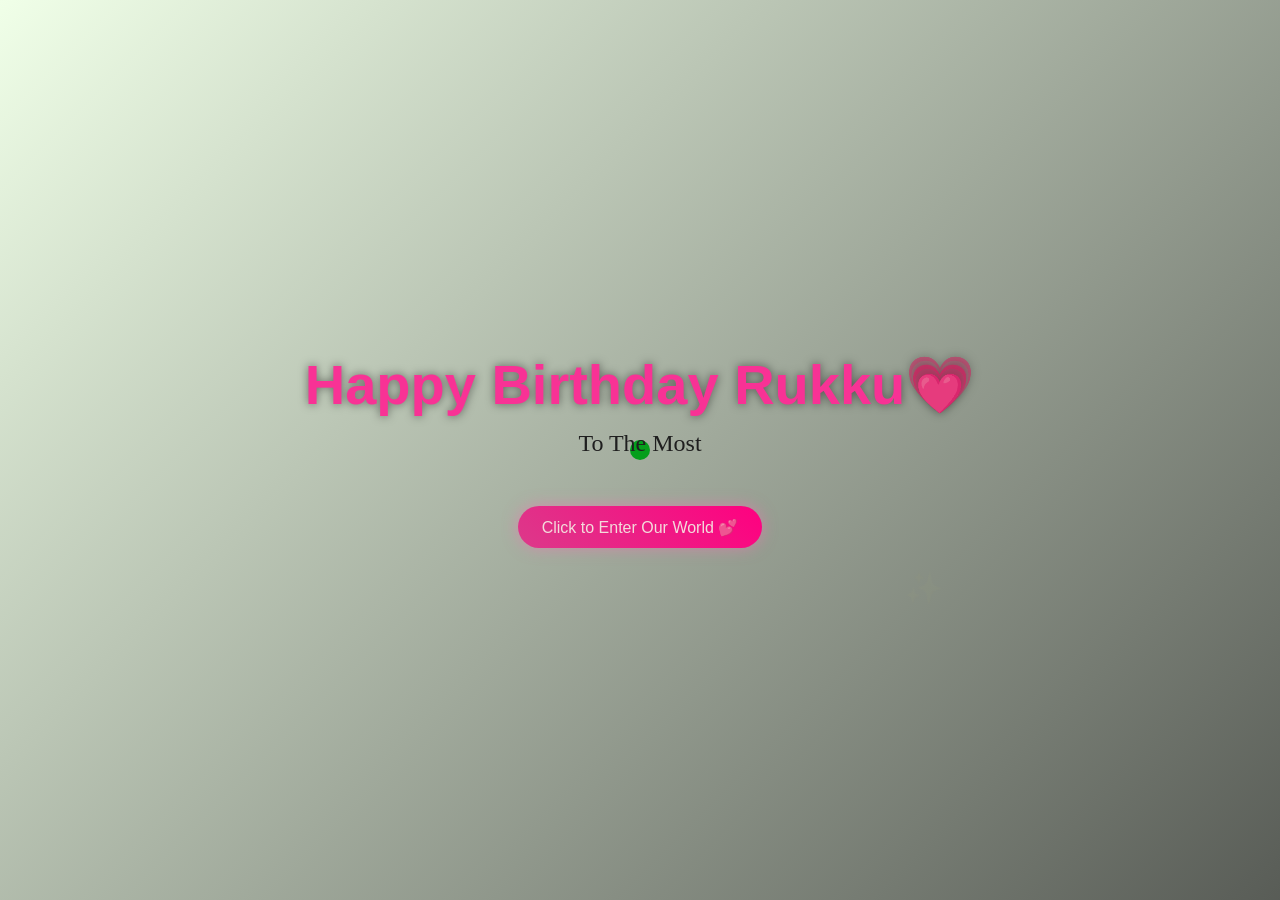
==== Index.html @ 1b24c456 "Add files via upload" ====
<!DOCTYPE html>
<html lang="en">
<head>
    <meta charset="UTF-8">
    <meta name="viewport" content="width=device-width, initial-scale=1.0">
    <title>Happy Birthday</title>
    <link rel="icon" type="image/png" href="favicon.png">
    <script src="https://cdnjs.cloudflare.com/ajax/libs/gsap/3.12.2/gsap.min.js"></script>
    <link rel="stylesheet" href="style.css">
    

</head>
<body>
    <body>

<audio id="bgmusic" loop >
  <source src="music.mp3" type="audio/mp3">
</audio>
    <div class="cursor"></div>
    <div class="container">
        <h1>Happy Birthday Rukku💗</h1>
        <div class="greeting"></div>
        <button class="cta-button">Click to Enter Our World 💕</button>
    </div>
<script>
window.onload = function () {
  document.getElementById("bgmusic").play();
}
</script>

</body>
    <script src="script.js">

    </script>
</body>
</html>
---- style.css ----
* {
    margin: 0;
    padding: 0;
    box-sizing: border-box;
    cursor: none;
}

body {
    min-height: 100vh;
    display: flex;
    flex-direction: column;
    align-items: center;
    justify-content: center;
    background: linear-gradient(-45deg, #fa46be, #aa0794, #262626, #f0ffe8);
    background-size: 400% 400%;
    animation: gradientBG 15s ease infinite;
    font-family: 'Arial Rounded MT Bold', Arial, sans-serif;
    overflow: hidden;
    position: relative;
}

.cursor {
    width: 20px;
    height: 20px;
    background: rgb(169, 15, 131);
    border-radius: 50%;
    position: fixed;
    pointer-events: none;
    mix-blend-mode: difference;
    transition: transform 0.2s;
}

.container {
    text-align: center;
    z-index: 1;
}

h1 {
    font-size: 3.5rem;
    font-style: 'Bubblegum Sans', cursive;
    color: #f83295;
    text-shadow: 0 0 10px rgba(8, 8, 8, 0.5);
    margin-bottom: 2rem;
    opacity: 0;
}

.greeting {
    font-family: cursive;
    font-size: 1.5rem;
    color: #1f1f1f;
    margin-bottom: 3rem;
    min-height: 2em;
}

.cta-button {
    padding: 0.7rem 1.5rem;
    font-size: 1rem;
    background: linear-gradient(45deg, #dc398a, #ff0080);
    border: none;
    border-radius: 50px;
    color: rgb(243, 219, 219);
    cursor: pointer;
    box-shadow: 0 0 15px rgba(255, 105, 180, 0.5);
    transition: transform 0.3s, box-shadow 0.3s;
    opacity: 0;
}

.cta-button:hover {
    transform: scale(1.1);
    box-shadow: 0 0 25px rgba(255, 105, 180, 0.7);
}

.floating {
    position: absolute;
    pointer-events: none;
    opacity: 0;
}

@keyframes gradientBG {
    0% { background-position: 0% 50%; }
    50% { background-position: 100% 50%; }
    100% { background-position: 0% 50%; }
}

@media (max-width: 768px) {
    h1 { font-size: 2rem; }
    .greeting { font-size: 1.2rem; }
    .cta-button { font-size: 1rem; }
}
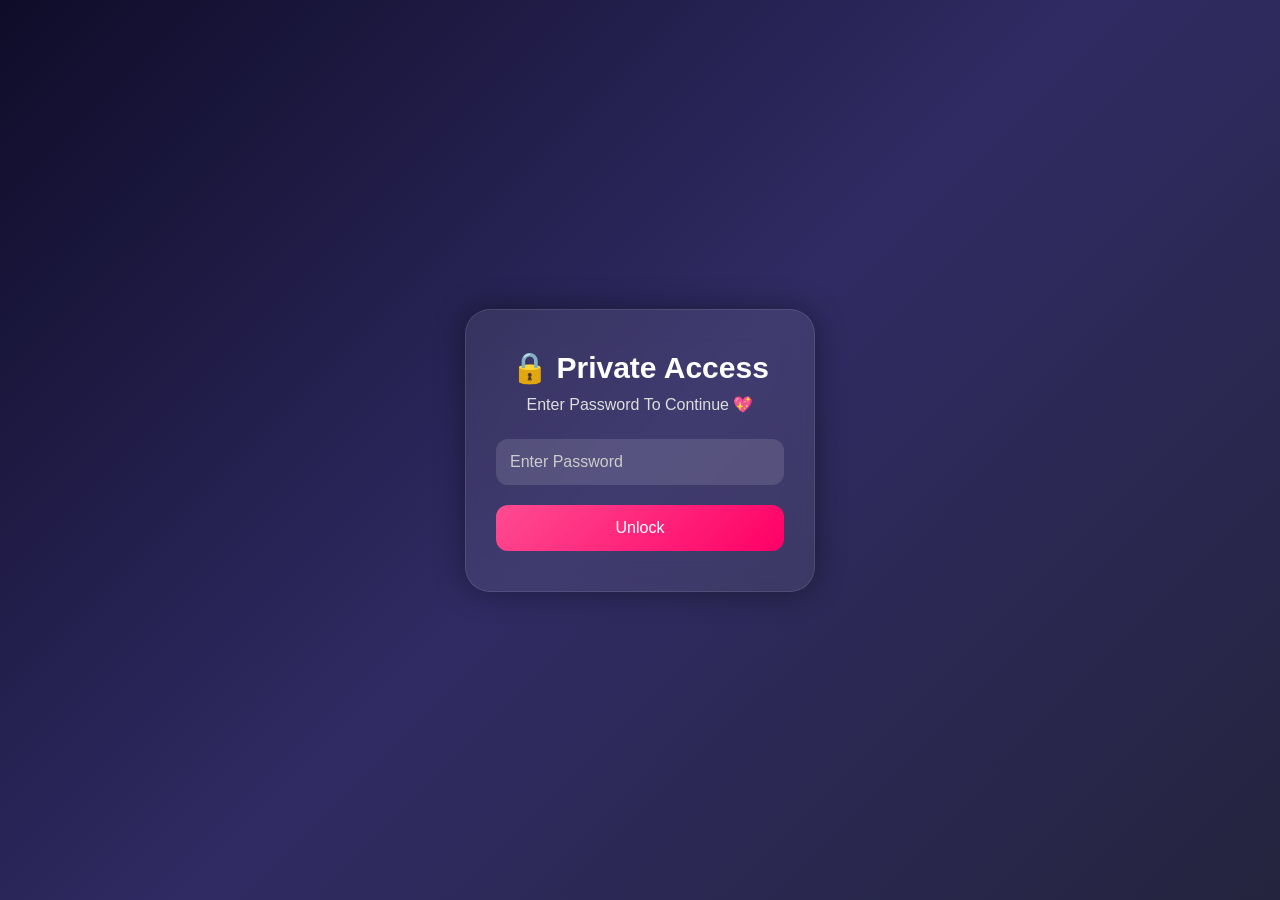
==== commit fe45c1b3: "Update Index.html" ====
--- a/Index.html
+++ b/Index.html
@@ -1,36 +1,183 @@
-<!DOCTYPE html>
-<html lang="en">
-<head>
-    <meta charset="UTF-8">
-    <meta name="viewport" content="width=device-width, initial-scale=1.0">
-    <title>Happy Birthday</title>
-    <link rel="icon" type="image/png" href="favicon.png">
-    <script src="https://cdnjs.cloudflare.com/ajax/libs/gsap/3.12.2/gsap.min.js"></script>
-    <link rel="stylesheet" href="style.css">
-    
-
-</head>
-<body>
-    <body>
-
-<audio id="bgmusic" loop >
-  <source src="music.mp3" type="audio/mp3">
-</audio>
-    <div class="cursor"></div>
-    <div class="container">
-        <h1>Happy Birthday Rukku💗</h1>
-        <div class="greeting"></div>
-        <button class="cta-button">Click to Enter Our World 💕</button>
-    </div>
-<script>
-window.onload = function () {
-  document.getElementById("bgmusic").play();
-}
-</script>
-
-</body>
-    <script src="script.js">
-
-    </script>
-</body>
+<!DOCTYPE html>
+<html lang="en">
+<head>
+    <meta charset="UTF-8">
+    <meta name="viewport" content="width=device-width, initial-scale=1.0">
+
+    <title>Happy Birthday</title>
+
+    <link rel="icon" type="image/png" href="favicon.png">
+
+    <script src="https://cdnjs.cloudflare.com/ajax/libs/gsap/3.12.2/gsap.min.js"></script>
+
+    <link rel="stylesheet" href="style.css">
+
+    <style>
+
+*{
+    margin:0;
+    padding:0;
+    box-sizing:border-box;
+}
+
+#loginPage{
+    position:fixed;
+    width:100%;
+    height:100vh;
+    background:linear-gradient(135deg,#0f0c29,#302b63,#24243e);
+    display:flex;
+    justify-content:center;
+    align-items:center;
+    z-index:9999;
+}
+
+.login-box{
+    width:350px;
+    padding:40px 30px;
+    border-radius:25px;
+    text-align:center;
+    backdrop-filter:blur(15px);
+    background:rgba(255,255,255,0.08);
+    border:1px solid rgba(255,255,255,0.1);
+    box-shadow:0 0 30px rgba(0,0,0,0.4);
+    color:white;
+    animation:fadeIn 1s ease;
+}
+
+@keyframes fadeIn{
+    from{
+        opacity:0;
+        transform:translateY(20px);
+    }
+    to{
+        opacity:1;
+        transform:translateY(0);
+    }
+}
+
+.login-box h2{
+    font-size:30px;
+    margin-bottom:10px;
+}
+
+.login-box p{
+    color:#ddd;
+    margin-bottom:25px;
+}
+
+.login-box input{
+    width:100%;
+    padding:14px;
+    border:none;
+    outline:none;
+    border-radius:12px;
+    margin-bottom:20px;
+    background:rgba(255,255,255,0.12);
+    color:white;
+    font-size:16px;
+}
+
+.login-box input::placeholder{
+    color:#ccc;
+}
+
+.login-box button{
+    width:100%;
+    padding:14px;
+    border:none;
+    border-radius:12px;
+    background:linear-gradient(135deg,#ff4b91,#ff0066);
+    color:white;
+    font-size:16px;
+    cursor:pointer;
+    transition:0.3s;
+}
+
+.login-box button:hover{
+    transform:scale(1.03);
+}
+
+#mainWebsite{
+    display:none;
+}
+
+    </style>
+
+</head>
+
+<body>
+
+<!-- Password Page -->
+
+<div id="loginPage">
+
+    <div class="login-box">
+
+        <h2>🔒 Private Access</h2>
+
+        <p>Enter Password To Continue 💖</p>
+
+        <input type="password" id="pass" placeholder="Enter Password">
+
+        <button onclick="checkPassword()">Unlock</button>
+
+    </div>
+
+</div>
+
+<!-- Main Website -->
+
+<div id="mainWebsite">
+
+<audio id="bgmusic" loop>
+    <source src="music.mp3" type="audio/mp3">
+</audio>
+
+<div class="cursor"></div>
+
+<div class="container">
+
+    <h1>Happy Birthday Rukku💗</h1>
+
+    <div class="greeting"></div>
+
+    <button class="cta-button">
+        Click to Enter Our World 💕
+    </button>
+
+</div>
+
+</div>
+
+<script>
+
+function checkPassword(){
+
+    var password = "HappybirthdayRukku";
+
+    var userPass = document.getElementById("pass").value;
+
+    if(userPass === password){
+
+        document.getElementById("loginPage").style.display = "none";
+
+        document.getElementById("mainWebsite").style.display = "block";
+
+        document.getElementById("bgmusic").play();
+
+    }
+
+    else{
+
+        alert("Wrong Password ❌");
+
+    }
+
+}
+
+</script>
+
+<script src="script.js"></script>
+
+</body>
 </html>
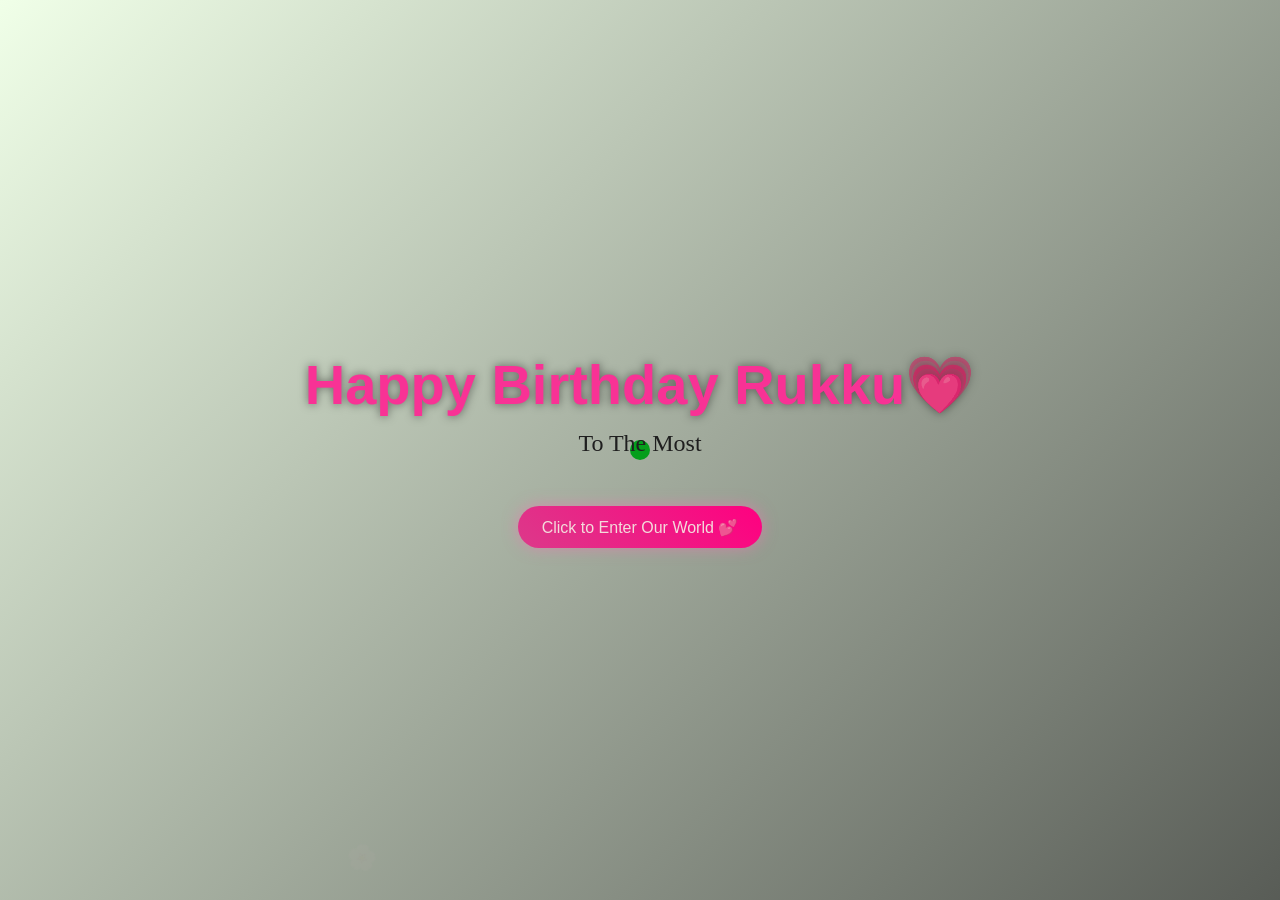
==== commit 15d6f564: "Update Index.html" ====
--- a/Index.html
+++ b/Index.html
@@ -1,139 +1,18 @@
-<!DOCTYPE html>
-<html lang="en">
-<head>
-    <meta charset="UTF-8">
-    <meta name="viewport" content="width=device-width, initial-scale=1.0">
+<!DOCTYPE html><html lang="en"><head><meta charset="UTF-8">
 
-    <title>Happy Birthday</title>
+<meta name="viewport" content="width=device-width, initial-scale=1.0">
 
-    <link rel="icon" type="image/png" href="favicon.png">
+<title>Happy Birthday</title>
 
-    <script src="https://cdnjs.cloudflare.com/ajax/libs/gsap/3.12.2/gsap.min.js"></script>
+<link rel="icon" type="image/png" href="favicon.png">
 
-    <link rel="stylesheet" href="style.css">
+<script src="https://cdnjs.cloudflare.com/ajax/libs/gsap/3.12.2/gsap.min.js"></script>
 
-    <style>
+<link rel="stylesheet" href="style.css">
 
-*{
-    margin:0;
-    padding:0;
-    box-sizing:border-box;
-}
+</head><body><body>
 
-#loginPage{
-    position:fixed;
-    width:100%;
-    height:100vh;
-    background:linear-gradient(135deg,#0f0c29,#302b63,#24243e);
-    display:flex;
-    justify-content:center;
-    align-items:center;
-    z-index:9999;
-}
-
-.login-box{
-    width:350px;
-    padding:40px 30px;
-    border-radius:25px;
-    text-align:center;
-    backdrop-filter:blur(15px);
-    background:rgba(255,255,255,0.08);
-    border:1px solid rgba(255,255,255,0.1);
-    box-shadow:0 0 30px rgba(0,0,0,0.4);
-    color:white;
-    animation:fadeIn 1s ease;
-}
-
-@keyframes fadeIn{
-    from{
-        opacity:0;
-        transform:translateY(20px);
-    }
-    to{
-        opacity:1;
-        transform:translateY(0);
-    }
-}
-
-.login-box h2{
-    font-size:30px;
-    margin-bottom:10px;
-}
-
-.login-box p{
-    color:#ddd;
-    margin-bottom:25px;
-}
-
-.login-box input{
-    width:100%;
-    padding:14px;
-    border:none;
-    outline:none;
-    border-radius:12px;
-    margin-bottom:20px;
-    background:rgba(255,255,255,0.12);
-    color:white;
-    font-size:16px;
-}
-
-.login-box input::placeholder{
-    color:#ccc;
-}
-
-.login-box button{
-    width:100%;
-    padding:14px;
-    border:none;
-    border-radius:12px;
-    background:linear-gradient(135deg,#ff4b91,#ff0066);
-    color:white;
-    font-size:16px;
-    cursor:pointer;
-    transition:0.3s;
-}
-
-.login-box button:hover{
-    transform:scale(1.03);
-}
-
-#mainWebsite{
-    display:none;
-}
-
-    </style>
-
-</head>
-
-<body>
-
-<!-- Password Page -->
-
-<div id="loginPage">
-
-    <div class="login-box">
-
-        <h2>🔒 Private Access</h2>
-
-        <p>Enter Password To Continue 💖</p>
-
-        <input type="password" id="pass" placeholder="Enter Password">
-
-        <button onclick="checkPassword()">Unlock</button>
-
-    </div>
-
-</div>
-
-<!-- Main Website -->
-
-<div id="mainWebsite">
-
-<audio id="bgmusic" loop>
-    <source src="music.mp3" type="audio/mp3">
-</audio>
-
-<div class="cursor"></div>
+<audio id="bgmusic" loop >  <source src="music.mp3" type="audio/mp3"></audio><div class="cursor"></div>
 
 <div class="container">
 
@@ -141,43 +20,22 @@
 
     <div class="greeting"></div>
 
-    <button class="cta-button">
-        Click to Enter Our World 💕
-    </button>
-
-</div>
+    <button class="cta-button">Click to Enter Our World 💕</button>
 
 </div>
 
 <script>
+  
+window.onload = function () {
+  
+  document.getElementById("bgmusic").play();
+  
+}
+  
+</script></body><script src="script.js">
 
-function checkPassword(){
 
-    var password = "HappybirthdayRukku";
-
-    var userPass = document.getElementById("pass").value;
-
-    if(userPass === password){
-
-        document.getElementById("loginPage").style.display = "none";
-
-        document.getElementById("mainWebsite").style.display = "block";
-
-        document.getElementById("bgmusic").play();
-
-    }
-
-    else{
-
-        alert("Wrong Password ❌");
-
-    }
-
-}
 
 </script>
 
-<script src="script.js"></script>
-
-</body>
-</html>+</body></html>
